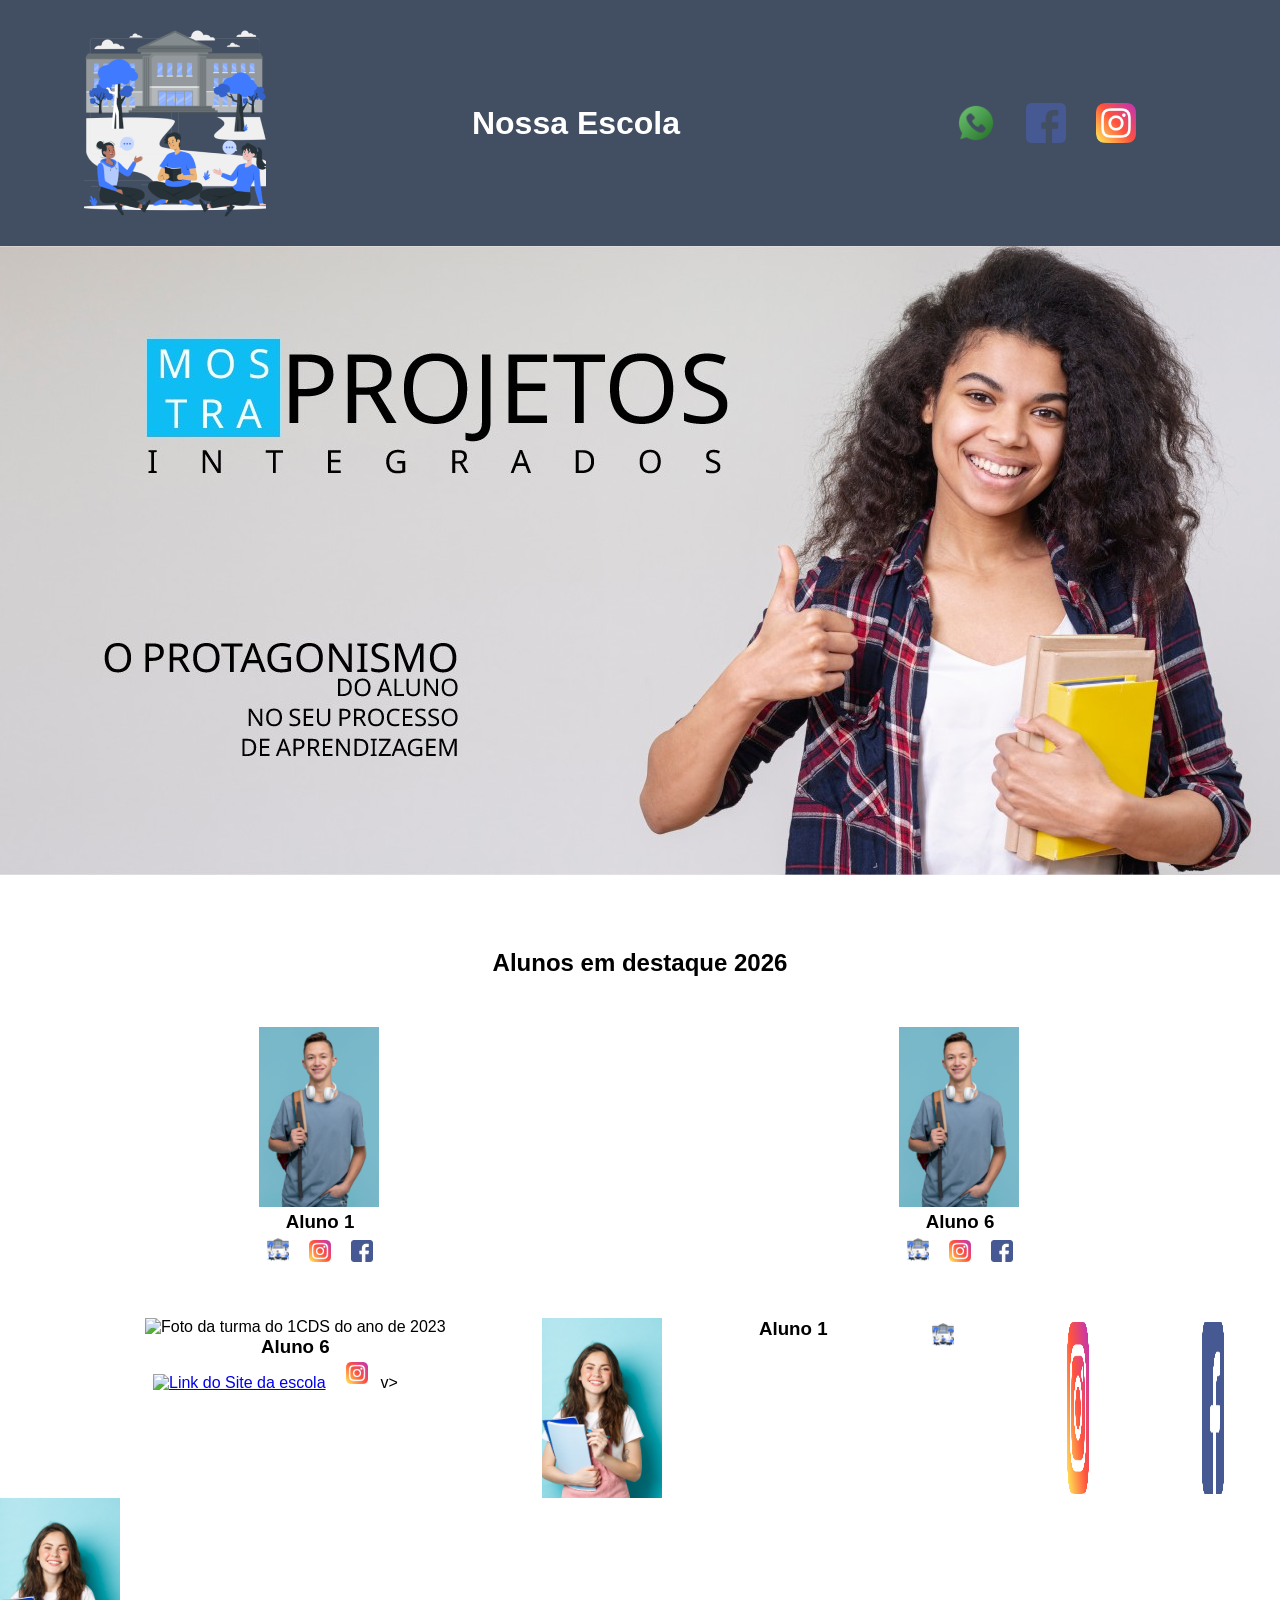
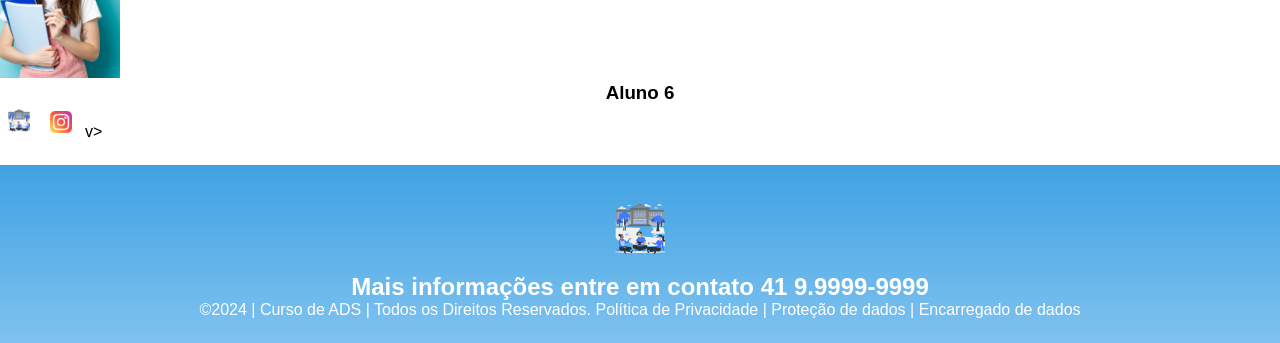
==== index.html @ f17516a2 "03" ====
<!DOCTYPE html>
<html lang="pt-br">
<head>
<meta charset="UTF-8">
<meta name="viewport" content="width=device-width, initial-scale=1.0">
<title>Home | Nossa Escola</title>
<link rel="stylesheet" href="style.css">
</head>
<body>
<!--header é a parte do cabeçalho do site, é o topo da página-->
<header class="cabecalho-itens">
<img class="cabecalho_imagem" src="logo_nossa_escola.png" alt="Logo da
Página">
<h1 class="titulo_site">Nossa Escola</h1>
<div class="sociais">
<img class="sociais" src="whatsapp.png" alt="Logo do Whats da
Escola">
<img class="sociais" src="facebook.png" alt="Facebook da
Escola">
<img class="sociais" src="instagram.png" alt="instagram da
Escola">
</div>
</header>
<!--Seção banner 1 é a parte do paragrafo 1 da página-->
<section class="banner1">
<img class="escola.image" src="paragrafo_1_banner.jpg" alt="Banner da Escola">
</section>
<!--Seção estudantes é a parte do paragrafo 2 da página -- "Meninos"-->
<!--altere em "src="estudante_menino_1.png" para src"nome da imagem do menino em
todos abaixo-->
<!--altere em "src="site_school.png" para src"nome da logo em todos abaixo-->
<!--para aumentar os alunos copie a div no edidor que corresponda desde a foto
até os icones abaixo - dúvidas chame o professor-->
<section class="estudante">
<h1 class="estudante_titulo">Alunos em destaque 2026</h1>
<p> </p>
<div class="estudantes_todos">
<div class="estudante-div">
<img class="estudante-imagem" src="estudante_menino.png" alt="Foto da
turma do 1CDS do ano de 2026">
<h3 class="estudante-nome">Aluno 1</h3>
<a href="https://cursos.alura.com.br/dashboard">
<p> </p>
<img class="estudante-icone" src="logo_nossa_escola.png" alt="Link do Site da
escola"></a>
<img class="estudante-icone" src="instagram.png" alt="Link do
Instagram">
<img class="estudante-icone" src="facebook.png" alt="Link do Facebook">
</div>

<div class="estudante-div">
<img class="estudante-imagem" src="estudante_menino.png" alt="Foto da
turma do 1CDS do ano de 2026">
<h3 class="estudante-nome">Aluno 6</h3>
<a href="https://cursos.alura.com.br/dashboard">
<p> </p>
<img class="estudante-icone" src="logo_nossa_escola.png" alt="Link do
Site da escola"></a>
<img class="estudante-icone" src="instagram.png" alt="Link do
Instagram">
<img class="estudante-icone" src="facebook.png" alt="Link do
Facebook">
</div>
</div>
</section>

<!--Seção estudantes é a parte do paragrafo 3 da página -- "Meninas"-->
<!--altere em "src="estudante_menina_1.png" para src"nome da imagem do menina em
todas abaixo-->
<!--altere em "src="site_school.png" para src"nome da logo em todos abaixo-->
<section class="estudante">
<div class="estudantes_todos">
<div class="estudante-div">
    </div>
<div class="estudante-div">
<img class="estudante-imagem" src="estudante_menina_1.png" alt="Foto da turma do
1CDS do ano de 2023">
<h3 class="estudante-nome">Aluno 6</h3>
<a href="https://cursos.alura.com.br/dashboard">
<p> </p>
<img class="estudante-icone" src="site_school.png" alt="Link do Site
da escola"></a>
<img class="estudante-icone" src="instagram.png" alt="Link do
Instagram">
v>
</div>
<img class="estudante-imagem" src="estudante_menina.png" alt="Foto da
turma do 1CDS do ano de 2023">
<h3 class="estudante-nome">Aluno 1</h3>
<a href="https://cursos.alura.com.br/dashboard">
<p> </p>
<img class="estudante-icone" src="logo_nossa_escola.png" alt="Link do Site da
escola"></a>
<img class="estudante-icone" src="instagram.png" alt="Link do Instagram">
<img class="estudante-icone" src="facebook.png" alt="Link do Facebook">
</div>
<div class="estudante-div">
<img class="estudante-imagem" src="estudante_menina.png" alt="Foto da turma do
1CDS do ano de 2023">
<h3 class="estudante-nome">Aluno 6</h3>
<a href="https://cursos.alura.com.br/dashboard">
<p> </p>
<img class="estudante-icone" src="logo_nossa_escola.png" alt="Link do Site
da escola"></a>
<img class="estudante-icone" src="instagram.png" alt="Link do
Instagram">
v>
</div>
</div>
</section>
<!--Seção rodapé é a parte final da paragrafo 3 da página-->
<footer class="escola">
<img class="logo_rodape" src="logo_nossa_escola.png" alt="Logo da Escola">
<h2 class="escola-título">Mais informações entre em contato<a class="link"

href="https://wa.me/5541999999999"> 41 9.9999-9999 </a></h2>
<p></p>
<p>©2024 | Curso de ADS | Todos os Direitos Reservados.
Política de Privacidade | Proteção de dados | Encarregado de dados</p>
<p> </p>
</footer>
</body>
</html>
---- style.css ----
*{
margin: 0;
padding: 0;
box-sizing: border-box;
}
body{
font-family: "Poppins", sans-serif;
}
header{
background-color: #424e61;
color: white;
width: 100%;
padding: 20px;
}
.cabecalho-itens{
max-width: 1980px;
margin: 0 auto;
display: flex;
align-items: center;
justify-content: center;
}
.cabecalho-imagem{
width: 10%;
display: flex;
justify-content: flex-start;
align-items: center;
}
.titulo_site{
padding: 50px;
text-align: center;
width: 50%;
font: 30px;
}
.sociais{
display: flex;
justify-content: flex-end;
width: 25%;
padding-right: 30px;
}
.banner1{
display: flex;
justify-content: center;
}
.estudante_titulo{
padding: 50px;
text-align: center;

}
.estudante-nome{
text-align: center;
}
.estudante-imagem{
width: 120px;
}
.estudante-icone{
width: 38px;
padding: 4px 8px;
}
.estudante{
background-image: background-color(#faae43);
padding: 24px 0;
}

.estudante.div{
text-align: center;
padding: 24px 0;
}
.estudantes_todos{
display: flex;
justify-content: space-around;
}
.escola{
background-image: linear-gradient(#40A2E3,#7FC2EF);
color: white;
display: flex;
justify-content:center;
padding: 24px 0;
text-align:center;
display:block;
}
.escola-titulo{
padding: 50px;
text-align: center;
}
.logo_rodape{
height: 80px;
padding: 12px 0;

}

.link{
color: #ffffff;
text-decoration: none;
}
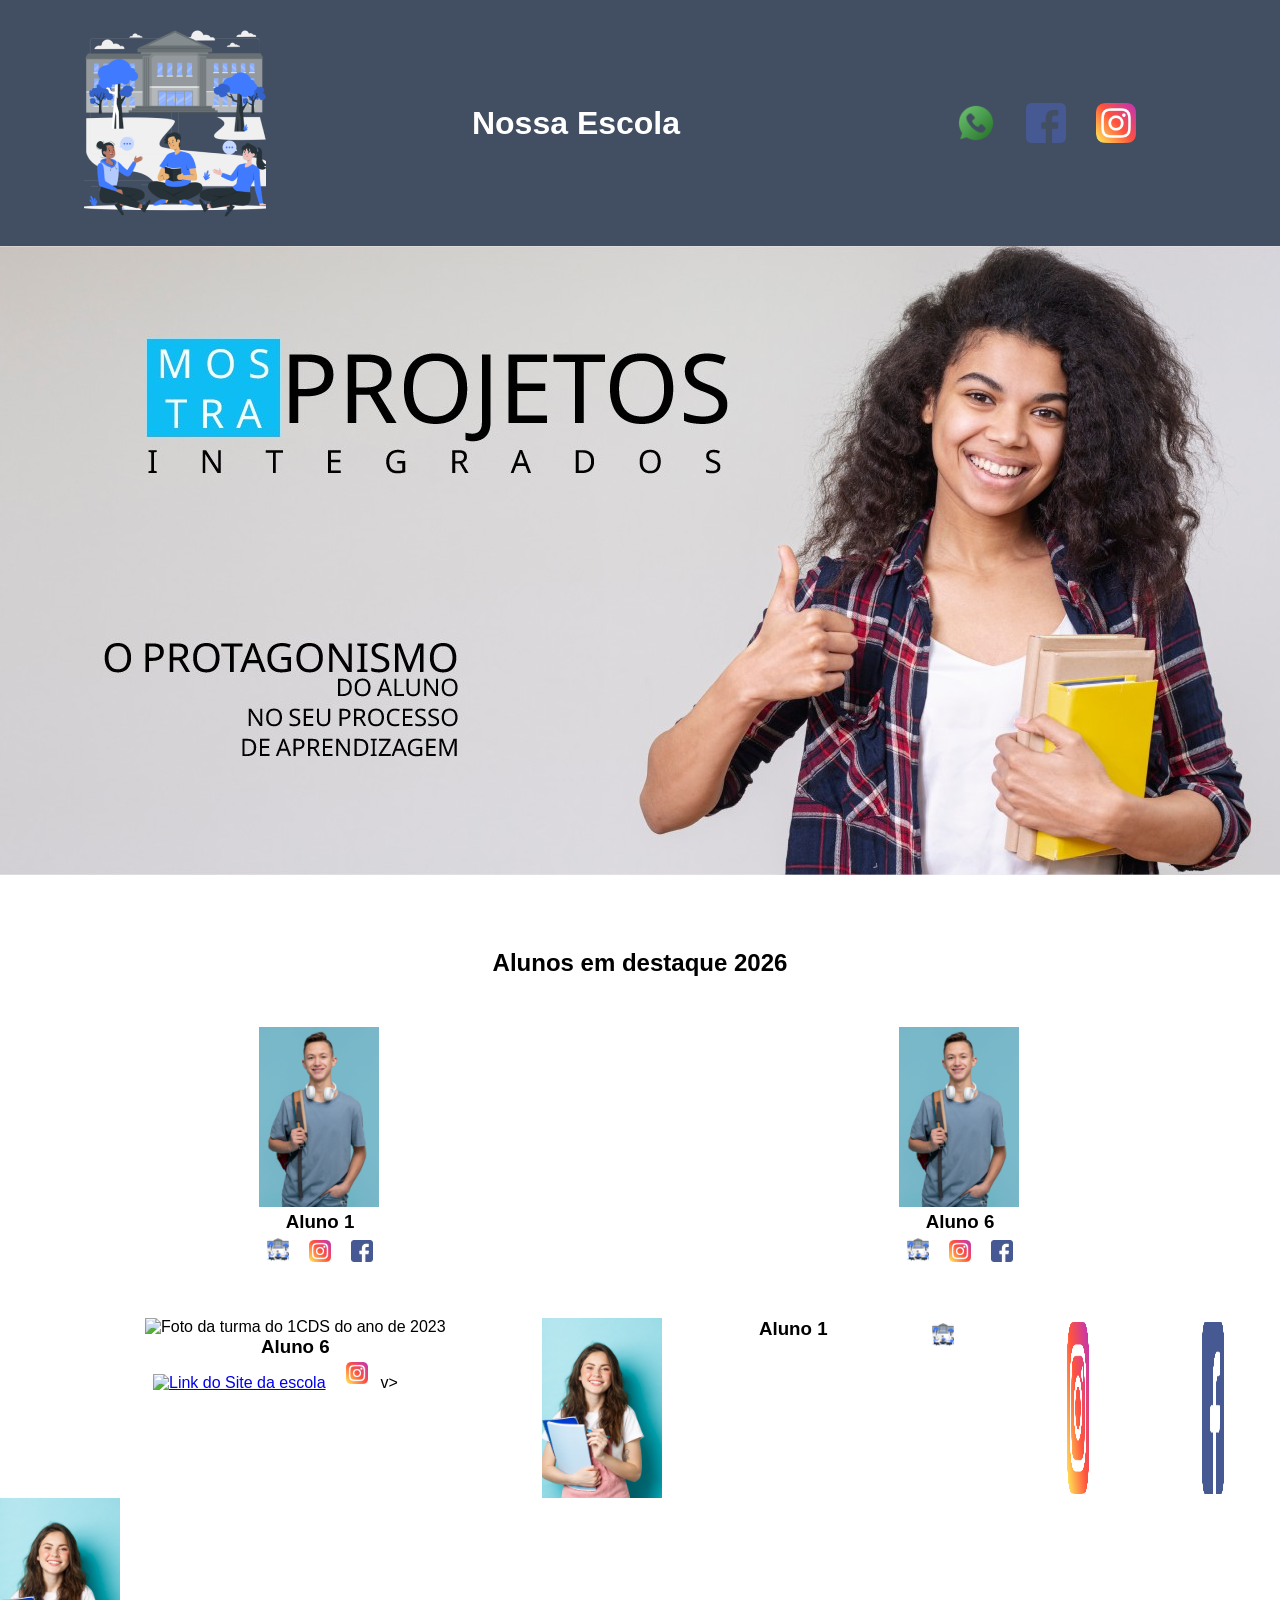
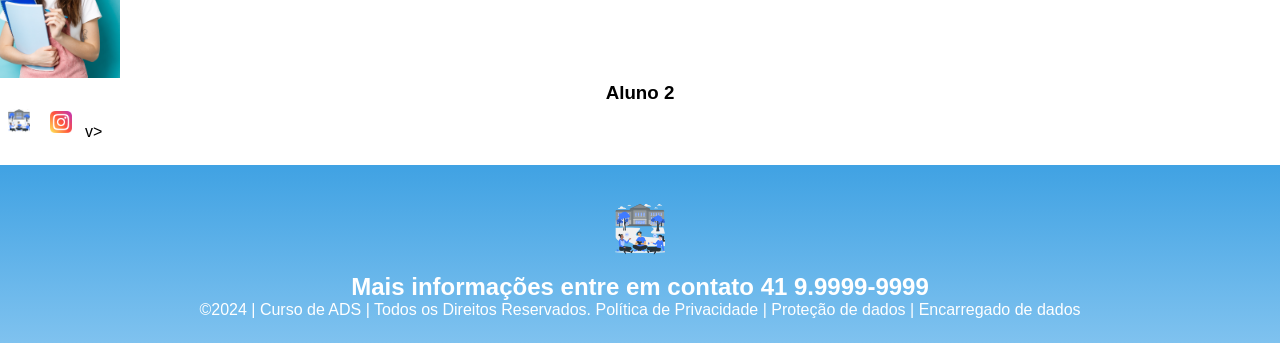
==== commit a57a089e: "03" ====
--- a/index.html
+++ b/index.html
@@ -97,7 +97,7 @@
 <div class="estudante-div">
 <img class="estudante-imagem" src="estudante_menina.png" alt="Foto da turma do
 1CDS do ano de 2023">
-<h3 class="estudante-nome">Aluno 6</h3>
+<h3 class="estudante-nome">Aluno 2</h3>
 <a href="https://cursos.alura.com.br/dashboard">
 <p> </p>
 <img class="estudante-icone" src="logo_nossa_escola.png" alt="Link do Site
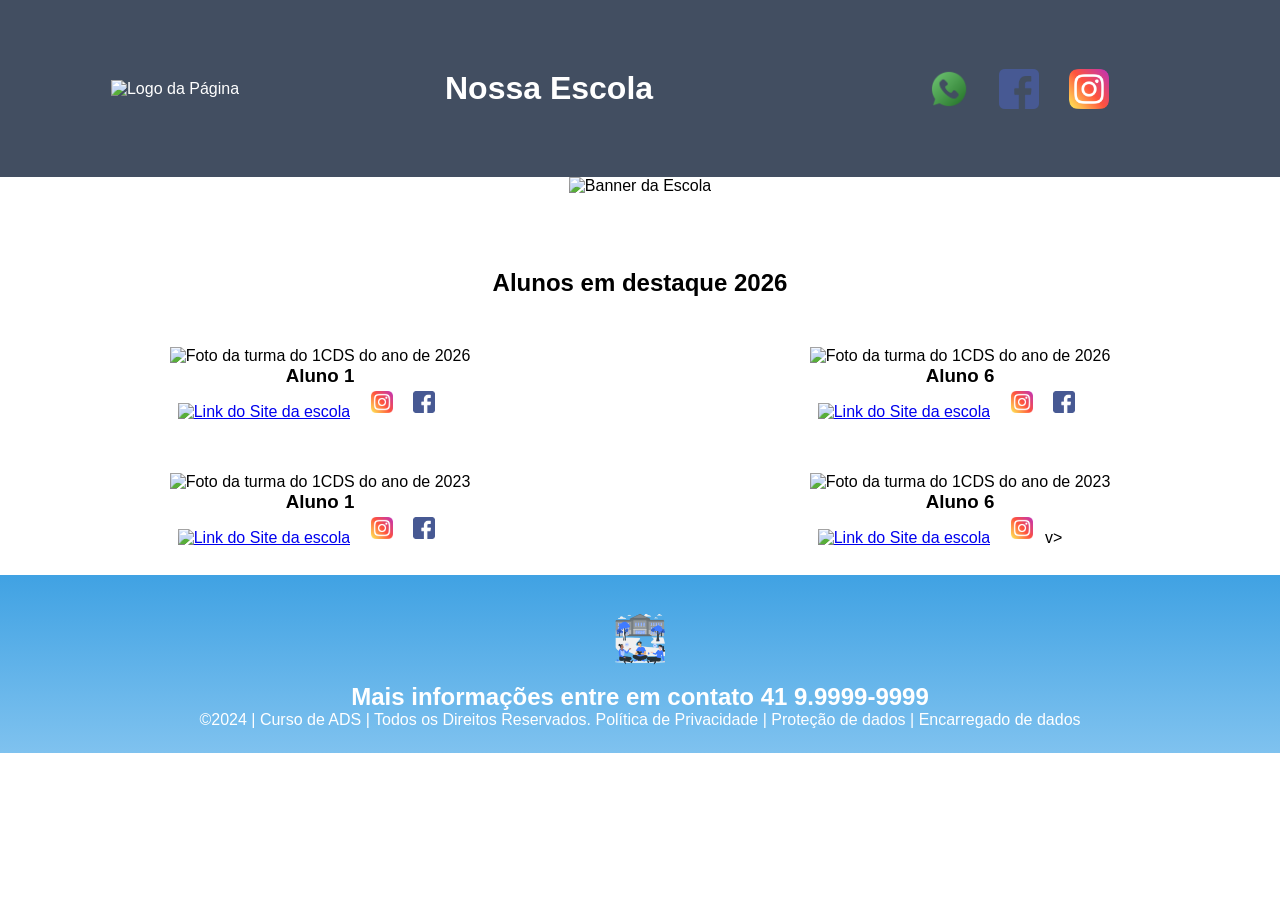
==== commit 50b41bfa: "03" ====
--- a/index.html
+++ b/index.html
@@ -9,7 +9,7 @@
 <body>
 <!--header é a parte do cabeçalho do site, é o topo da página-->
 <header class="cabecalho-itens">
-<img class="cabecalho_imagem" src="logo_nossa_escola.png" alt="Logo da
+<img class="cabecalho_imagem" src="logo_page.png" alt="Logo da
 Página">
 <h1 class="titulo_site">Nossa Escola</h1>
 <div class="sociais">
@@ -23,7 +23,7 @@
 </header>
 <!--Seção banner 1 é a parte do paragrafo 1 da página-->
 <section class="banner1">
-<img class="escola.image" src="paragrafo_1_banner.jpg" alt="Banner da Escola">
+<img class="escola.image" src="banner.png" alt="Banner da Escola">
 </section>
 <!--Seção estudantes é a parte do paragrafo 2 da página -- "Meninos"-->
 <!--altere em "src="estudante_menino_1.png" para src"nome da imagem do menino em
@@ -36,12 +36,12 @@
 <p> </p>
 <div class="estudantes_todos">
 <div class="estudante-div">
-<img class="estudante-imagem" src="estudante_menino.png" alt="Foto da
+<img class="estudante-imagem" src="estudante_menino_1.png" alt="Foto da
 turma do 1CDS do ano de 2026">
 <h3 class="estudante-nome">Aluno 1</h3>
 <a href="https://cursos.alura.com.br/dashboard">
 <p> </p>
-<img class="estudante-icone" src="logo_nossa_escola.png" alt="Link do Site da
+<img class="estudante-icone" src="site_school.png" alt="Link do Site da
 escola"></a>
 <img class="estudante-icone" src="instagram.png" alt="Link do
 Instagram">
@@ -49,12 +49,12 @@
 </div>
 
 <div class="estudante-div">
-<img class="estudante-imagem" src="estudante_menino.png" alt="Foto da
+<img class="estudante-imagem" src="estudante_menino_1.png" alt="Foto da
 turma do 1CDS do ano de 2026">
 <h3 class="estudante-nome">Aluno 6</h3>
 <a href="https://cursos.alura.com.br/dashboard">
 <p> </p>
-<img class="estudante-icone" src="logo_nossa_escola.png" alt="Link do
+<img class="estudante-icone" src="site_school.png" alt="Link do
 Site da escola"></a>
 <img class="estudante-icone" src="instagram.png" alt="Link do
 Instagram">
@@ -71,7 +71,16 @@
 <section class="estudante">
 <div class="estudantes_todos">
 <div class="estudante-div">
-    </div>
+<img class="estudante-imagem" src="estudante_menina_1.png" alt="Foto da
+turma do 1CDS do ano de 2023">
+<h3 class="estudante-nome">Aluno 1</h3>
+<a href="https://cursos.alura.com.br/dashboard">
+<p> </p>
+<img class="estudante-icone" src="site_school.png" alt="Link do Site da
+escola"></a>
+<img class="estudante-icone" src="instagram.png" alt="Link do Instagram">
+<img class="estudante-icone" src="facebook.png" alt="Link do Facebook">
+</div>
 <div class="estudante-div">
 <img class="estudante-imagem" src="estudante_menina_1.png" alt="Foto da turma do
 1CDS do ano de 2023">
@@ -79,28 +88,6 @@
 <a href="https://cursos.alura.com.br/dashboard">
 <p> </p>
 <img class="estudante-icone" src="site_school.png" alt="Link do Site
-da escola"></a>
-<img class="estudante-icone" src="instagram.png" alt="Link do
-Instagram">
-v>
-</div>
-<img class="estudante-imagem" src="estudante_menina.png" alt="Foto da
-turma do 1CDS do ano de 2023">
-<h3 class="estudante-nome">Aluno 1</h3>
-<a href="https://cursos.alura.com.br/dashboard">
-<p> </p>
-<img class="estudante-icone" src="logo_nossa_escola.png" alt="Link do Site da
-escola"></a>
-<img class="estudante-icone" src="instagram.png" alt="Link do Instagram">
-<img class="estudante-icone" src="facebook.png" alt="Link do Facebook">
-</div>
-<div class="estudante-div">
-<img class="estudante-imagem" src="estudante_menina.png" alt="Foto da turma do
-1CDS do ano de 2023">
-<h3 class="estudante-nome">Aluno 2</h3>
-<a href="https://cursos.alura.com.br/dashboard">
-<p> </p>
-<img class="estudante-icone" src="logo_nossa_escola.png" alt="Link do Site
 da escola"></a>
 <img class="estudante-icone" src="instagram.png" alt="Link do
 Instagram">
@@ -120,4 +107,4 @@
 <p> </p>
 </footer>
 </body>
-</html>
+</html>
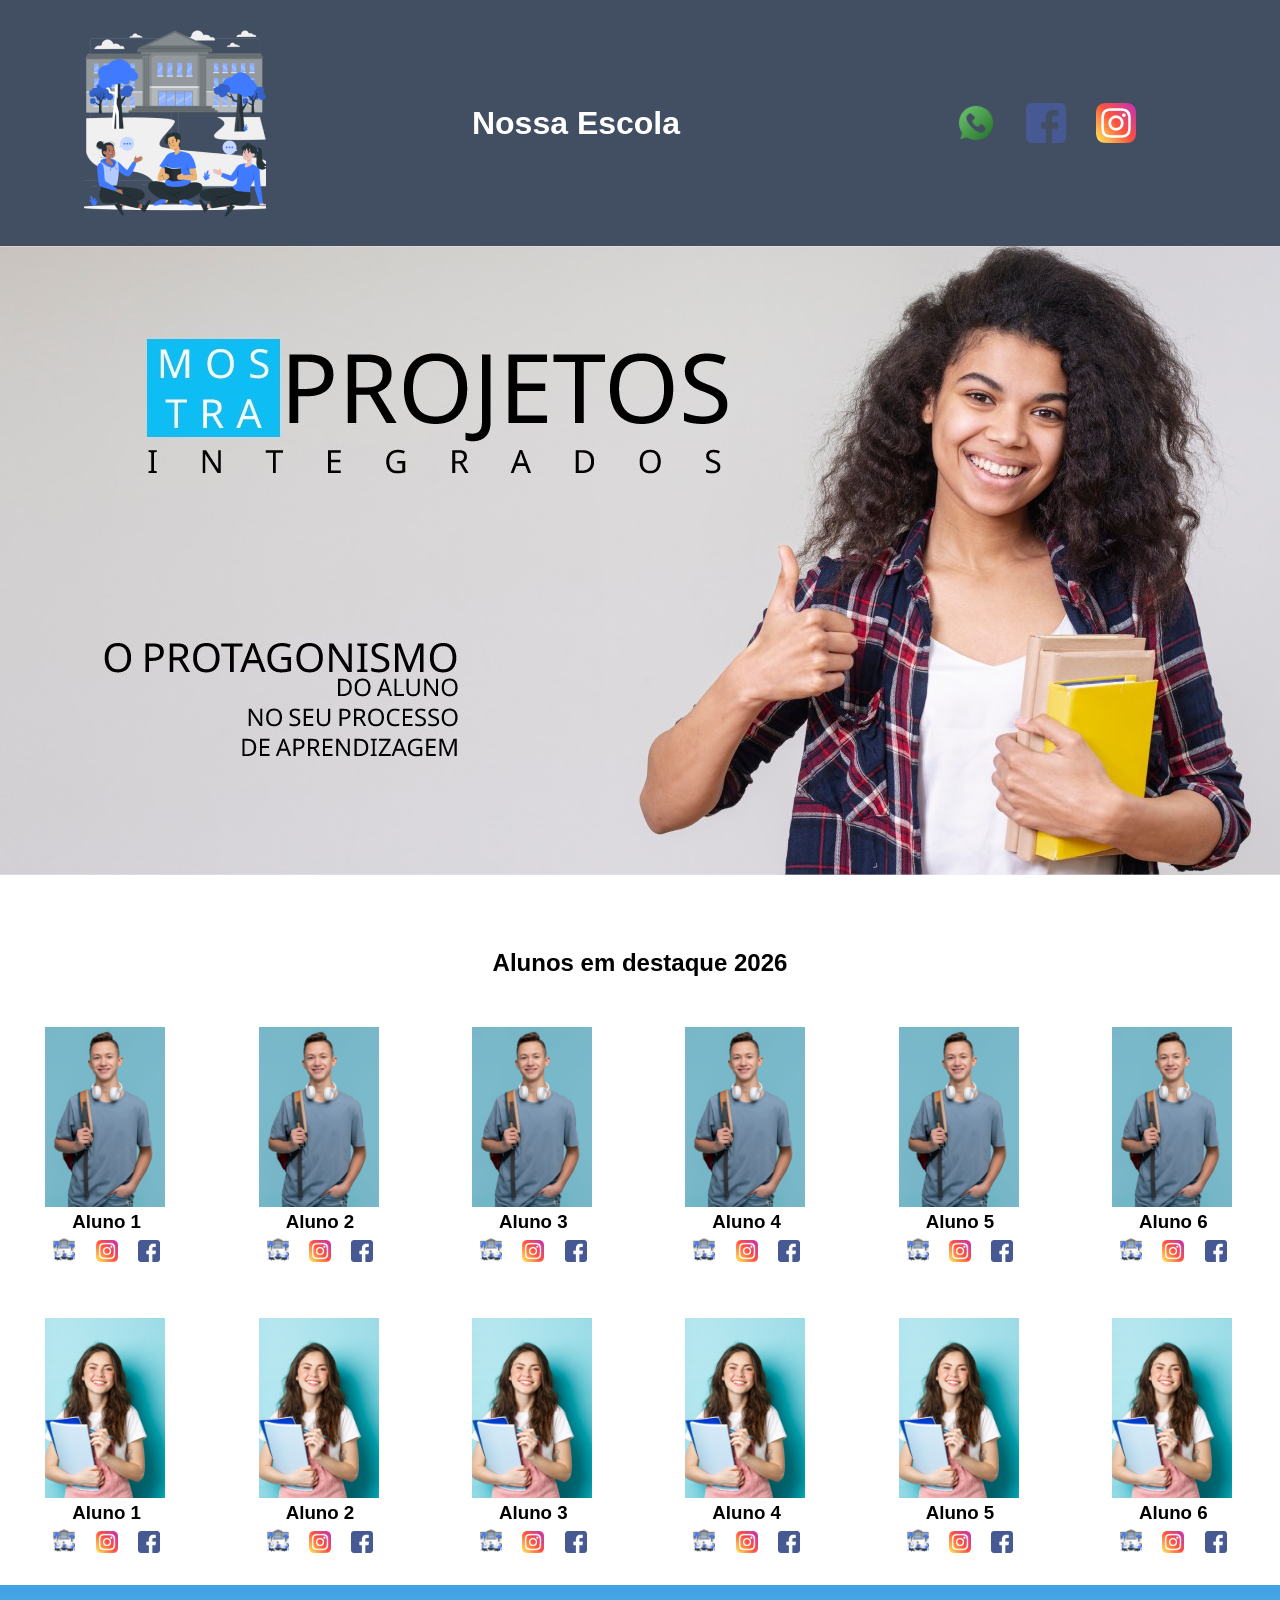
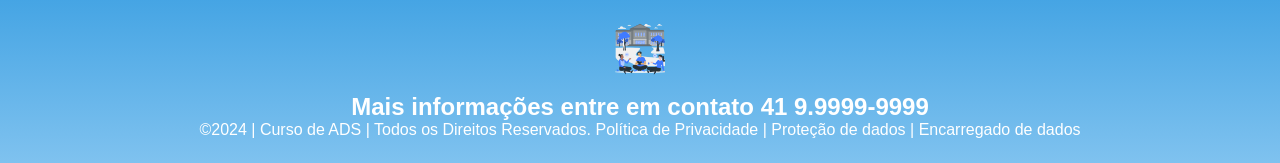
==== commit 527b1e7a: "04" ====
--- a/index.html
+++ b/index.html
@@ -9,7 +9,7 @@
 <body>
 <!--header é a parte do cabeçalho do site, é o topo da página-->
 <header class="cabecalho-itens">
-<img class="cabecalho_imagem" src="logo_page.png" alt="Logo da
+<img class="cabecalho_imagem" src="logo_nossa_escola.png" alt="Logo da
 Página">
 <h1 class="titulo_site">Nossa Escola</h1>
 <div class="sociais">
@@ -23,7 +23,7 @@
 </header>
 <!--Seção banner 1 é a parte do paragrafo 1 da página-->
 <section class="banner1">
-<img class="escola.image" src="banner.png" alt="Banner da Escola">
+<img class="escola.image" src="paragrafo_1_banner.jpg" alt="Banner da Escola">
 </section>
 <!--Seção estudantes é a parte do paragrafo 2 da página -- "Meninos"-->
 <!--altere em "src="estudante_menino_1.png" para src"nome da imagem do menino em
@@ -36,30 +36,81 @@
 <p> </p>
 <div class="estudantes_todos">
 <div class="estudante-div">
-<img class="estudante-imagem" src="estudante_menino_1.png" alt="Foto da
+<img class="estudante-imagem" src="estudante_menino.png" alt="Foto da
 turma do 1CDS do ano de 2026">
 <h3 class="estudante-nome">Aluno 1</h3>
 <a href="https://cursos.alura.com.br/dashboard">
 <p> </p>
-<img class="estudante-icone" src="site_school.png" alt="Link do Site da
-escola"></a>
-<img class="estudante-icone" src="instagram.png" alt="Link do
-Instagram">
-<img class="estudante-icone" src="facebook.png" alt="Link do Facebook">
-</div>
-
-<div class="estudante-div">
-<img class="estudante-imagem" src="estudante_menino_1.png" alt="Foto da
+<img class="estudante-icone" src="logo_nossa_escola.png" alt="Link do Site da
+escola"></a>
+<img class="estudante-icone" src="instagram.png" alt="Link do
+Instagram">
+<img class="estudante-icone" src="facebook.png" alt="Link do Facebook">
+</div>
+
+<div class="estudante-div">
+<img class="estudante-imagem" src="estudante_menino.png" alt="Foto da
+turma do 1CDS do ano de 2026">
+<h3 class="estudante-nome">Aluno 2</h3>
+<a href="https://cursos.alura.com.br/dashboard">
+<p> </p>
+<img class="estudante-icone" src="logo_nossa_escola.png" alt="Link do Site da
+escola"></a>
+<img class="estudante-icone" src="instagram.png" alt="Link do
+Instagram">
+<img class="estudante-icone" src="facebook.png" alt="Link do Facebook">
+</div>
+
+<div class="estudante-div">
+<img class="estudante-imagem" src="estudante_menino.png" alt="Foto da
+turma do 1CDS do ano de 2026">
+<h3 class="estudante-nome">Aluno 3</h3>
+<a href="https://cursos.alura.com.br/dashboard">
+<p> </p>
+<img class="estudante-icone" src="logo_nossa_escola.png" alt="Link do Site da
+escola"></a>
+<img class="estudante-icone" src="instagram.png" alt="Link do
+Instagram">
+<img class="estudante-icone" src="facebook.png" alt="Link do Facebook">
+</div>
+
+<div class="estudante-div">
+<img class="estudante-imagem" src="estudante_menino.png" alt="Foto da
+turma do 1CDS do ano de 2026">
+<h3 class="estudante-nome">Aluno 4</h3>
+<a href="https://cursos.alura.com.br/dashboard">
+<p> </p>
+<img class="estudante-icone" src="logo_nossa_escola.png" alt="Link do Site da
+escola"></a>
+<img class="estudante-icone" src="instagram.png" alt="Link do
+Instagram">
+<img class="estudante-icone" src="facebook.png" alt="Link do Facebook">
+</div>
+
+<div class="estudante-div">
+<img class="estudante-imagem" src="estudante_menino.png" alt="Foto da
+turma do 1CDS do ano de 2026">
+<h3 class="estudante-nome">Aluno 5</h3>
+<a href="https://cursos.alura.com.br/dashboard">
+<p> </p>
+<img class="estudante-icone" src="logo_nossa_escola.png" alt="Link do Site da
+escola"></a>
+<img class="estudante-icone" src="instagram.png" alt="Link do
+Instagram">
+<img class="estudante-icone" src="facebook.png" alt="Link do Facebook">
+</div>
+
+<div class="estudante-div">
+<img class="estudante-imagem" src="estudante_menino.png" alt="Foto da
 turma do 1CDS do ano de 2026">
 <h3 class="estudante-nome">Aluno 6</h3>
 <a href="https://cursos.alura.com.br/dashboard">
 <p> </p>
-<img class="estudante-icone" src="site_school.png" alt="Link do
-Site da escola"></a>
-<img class="estudante-icone" src="instagram.png" alt="Link do
-Instagram">
-<img class="estudante-icone" src="facebook.png" alt="Link do
-Facebook">
+<img class="estudante-icone" src="logo_nossa_escola.png" alt="Link do Site da
+escola"></a>
+<img class="estudante-icone" src="instagram.png" alt="Link do
+Instagram">
+<img class="estudante-icone" src="facebook.png" alt="Link do Facebook">
 </div>
 </div>
 </section>
@@ -71,30 +122,82 @@
 <section class="estudante">
 <div class="estudantes_todos">
 <div class="estudante-div">
-<img class="estudante-imagem" src="estudante_menina_1.png" alt="Foto da
+<img class="estudante-imagem" src="estudante_menina.png" alt="Foto da
 turma do 1CDS do ano de 2023">
 <h3 class="estudante-nome">Aluno 1</h3>
 <a href="https://cursos.alura.com.br/dashboard">
 <p> </p>
-<img class="estudante-icone" src="site_school.png" alt="Link do Site da
-escola"></a>
-<img class="estudante-icone" src="instagram.png" alt="Link do Instagram">
-<img class="estudante-icone" src="facebook.png" alt="Link do Facebook">
-</div>
-<div class="estudante-div">
-<img class="estudante-imagem" src="estudante_menina_1.png" alt="Foto da turma do
+<img class="estudante-icone" src="logo_nossa_escola.png" alt="Link do Site da
+escola"></a>
+<img class="estudante-icone" src="instagram.png" alt="Link do Instagram">
+<img class="estudante-icone" src="facebook.png" alt="Link do Facebook">
+</div>
+
+<div class="estudante-div">
+<img class="estudante-imagem" src="estudante_menina.png" alt="Foto da
+turma do 1CDS do ano de 2023">
+<h3 class="estudante-nome">Aluno 2</h3>
+<a href="https://cursos.alura.com.br/dashboard">
+<p> </p>
+<img class="estudante-icone" src="logo_nossa_escola.png" alt="Link do Site da
+escola"></a>
+<img class="estudante-icone" src="instagram.png" alt="Link do Instagram">
+<img class="estudante-icone" src="facebook.png" alt="Link do Facebook">
+</div>
+
+<div class="estudante-div">
+<img class="estudante-imagem" src="estudante_menina.png" alt="Foto da
+turma do 1CDS do ano de 2023">
+<h3 class="estudante-nome">Aluno 3</h3>
+<a href="https://cursos.alura.com.br/dashboard">
+<p> </p>
+<img class="estudante-icone" src="logo_nossa_escola.png" alt="Link do Site da
+escola"></a>
+<img class="estudante-icone" src="instagram.png" alt="Link do Instagram">
+<img class="estudante-icone" src="facebook.png" alt="Link do Facebook">
+</div>
+
+<div class="estudante-div">
+<img class="estudante-imagem" src="estudante_menina.png" alt="Foto da
+turma do 1CDS do ano de 2023">
+<h3 class="estudante-nome">Aluno 4</h3>
+<a href="https://cursos.alura.com.br/dashboard">
+<p> </p>
+<img class="estudante-icone" src="logo_nossa_escola.png" alt="Link do Site da
+escola"></a>
+<img class="estudante-icone" src="instagram.png" alt="Link do Instagram">
+<img class="estudante-icone" src="facebook.png" alt="Link do Facebook">
+</div>
+
+<div class="estudante-div">
+<img class="estudante-imagem" src="estudante_menina.png" alt="Foto da
+turma do 1CDS do ano de 2023">
+<h3 class="estudante-nome">Aluno 5</h3>
+<a href="https://cursos.alura.com.br/dashboard">
+<p> </p>
+<img class="estudante-icone" src="logo_nossa_escola.png" alt="Link do Site da
+escola"></a>
+<img class="estudante-icone" src="instagram.png" alt="Link do Instagram">
+<img class="estudante-icone" src="facebook.png" alt="Link do Facebook">
+</div>
+
+<div class="estudante-div">
+<img class="estudante-imagem" src="estudante_menina.png" alt="Foto da turma do
 1CDS do ano de 2023">
 <h3 class="estudante-nome">Aluno 6</h3>
 <a href="https://cursos.alura.com.br/dashboard">
 <p> </p>
-<img class="estudante-icone" src="site_school.png" alt="Link do Site
+<img class="estudante-icone" src="logo_nossa_escola.png" alt="Link do Site
 da escola"></a>
 <img class="estudante-icone" src="instagram.png" alt="Link do
 Instagram">
-v>
+<img class="estudante-icone" src="facebook.png" alt="Link do Facebook">
 </div>
 </div>
 </section>
+
+
+
 <!--Seção rodapé é a parte final da paragrafo 3 da página-->
 <footer class="escola">
 <img class="logo_rodape" src="logo_nossa_escola.png" alt="Logo da Escola">
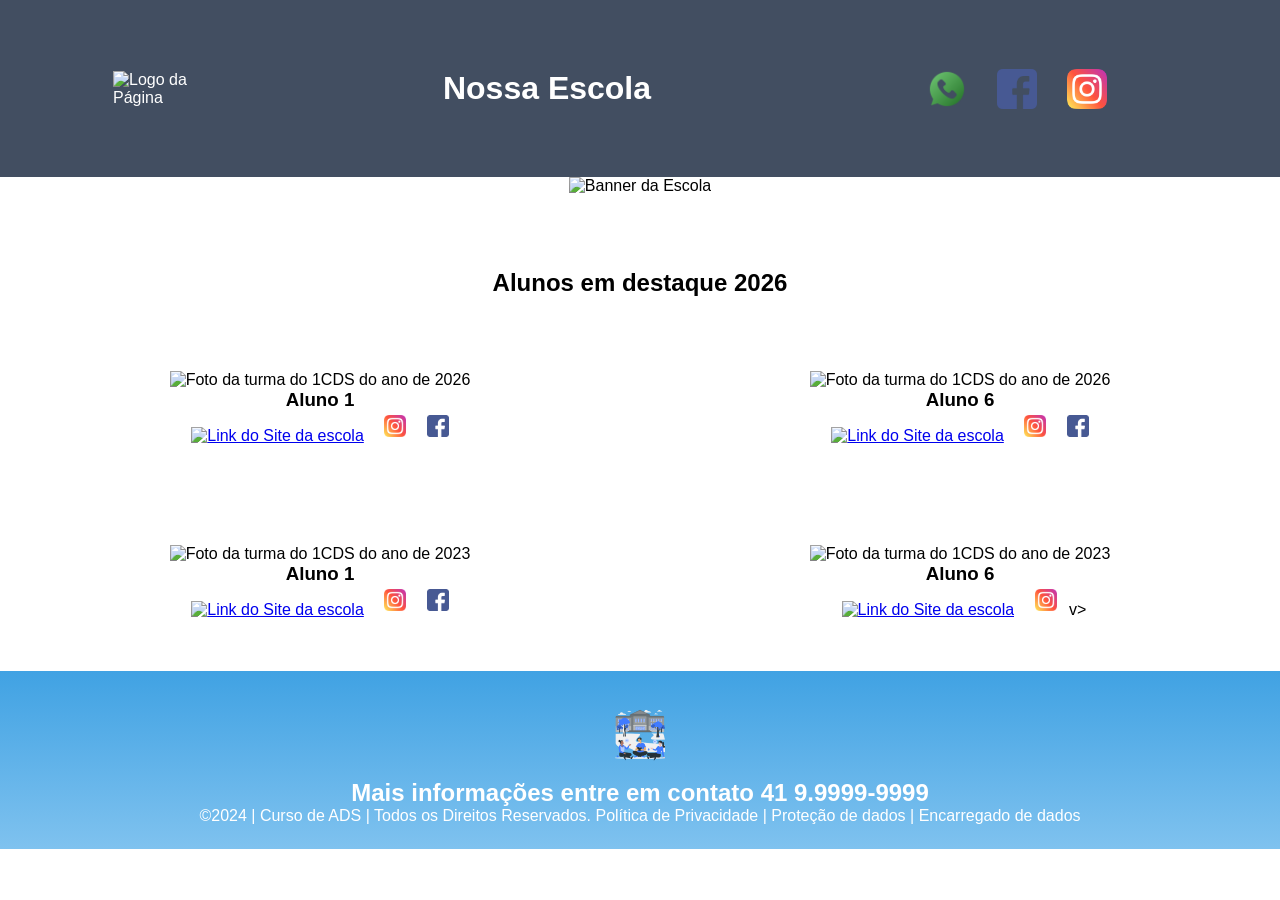
==== commit 5e908965: "escolapagina" ====
--- a/index.html
+++ b/index.html
@@ -9,7 +9,7 @@
 <body>
 <!--header é a parte do cabeçalho do site, é o topo da página-->
 <header class="cabecalho-itens">
-<img class="cabecalho_imagem" src="logo_nossa_escola.png" alt="Logo da
+<img class="cabecalho-imagem" src="logo_page.png" alt="Logo da
 Página">
 <h1 class="titulo_site">Nossa Escola</h1>
 <div class="sociais">
@@ -23,7 +23,7 @@
 </header>
 <!--Seção banner 1 é a parte do paragrafo 1 da página-->
 <section class="banner1">
-<img class="escola.image" src="paragrafo_1_banner.jpg" alt="Banner da Escola">
+<img class="escola.image" src="banner.png" alt="Banner da Escola">
 </section>
 <!--Seção estudantes é a parte do paragrafo 2 da página -- "Meninos"-->
 <!--altere em "src="estudante_menino_1.png" para src"nome da imagem do menino em
@@ -36,12 +36,12 @@
 <p> </p>
 <div class="estudantes_todos">
 <div class="estudante-div">
-<img class="estudante-imagem" src="estudante_menino.png" alt="Foto da
+<img class="estudante-imagem" src="estudante_menino_1.png" alt="Foto da
 turma do 1CDS do ano de 2026">
 <h3 class="estudante-nome">Aluno 1</h3>
 <a href="https://cursos.alura.com.br/dashboard">
 <p> </p>
-<img class="estudante-icone" src="logo_nossa_escola.png" alt="Link do Site da
+<img class="estudante-icone" src="site_school.png" alt="Link do Site da
 escola"></a>
 <img class="estudante-icone" src="instagram.png" alt="Link do
 Instagram">
@@ -49,68 +49,17 @@
 </div>
 
 <div class="estudante-div">
-<img class="estudante-imagem" src="estudante_menino.png" alt="Foto da
-turma do 1CDS do ano de 2026">
-<h3 class="estudante-nome">Aluno 2</h3>
-<a href="https://cursos.alura.com.br/dashboard">
-<p> </p>
-<img class="estudante-icone" src="logo_nossa_escola.png" alt="Link do Site da
-escola"></a>
-<img class="estudante-icone" src="instagram.png" alt="Link do
-Instagram">
-<img class="estudante-icone" src="facebook.png" alt="Link do Facebook">
-</div>
-
-<div class="estudante-div">
-<img class="estudante-imagem" src="estudante_menino.png" alt="Foto da
-turma do 1CDS do ano de 2026">
-<h3 class="estudante-nome">Aluno 3</h3>
-<a href="https://cursos.alura.com.br/dashboard">
-<p> </p>
-<img class="estudante-icone" src="logo_nossa_escola.png" alt="Link do Site da
-escola"></a>
-<img class="estudante-icone" src="instagram.png" alt="Link do
-Instagram">
-<img class="estudante-icone" src="facebook.png" alt="Link do Facebook">
-</div>
-
-<div class="estudante-div">
-<img class="estudante-imagem" src="estudante_menino.png" alt="Foto da
-turma do 1CDS do ano de 2026">
-<h3 class="estudante-nome">Aluno 4</h3>
-<a href="https://cursos.alura.com.br/dashboard">
-<p> </p>
-<img class="estudante-icone" src="logo_nossa_escola.png" alt="Link do Site da
-escola"></a>
-<img class="estudante-icone" src="instagram.png" alt="Link do
-Instagram">
-<img class="estudante-icone" src="facebook.png" alt="Link do Facebook">
-</div>
-
-<div class="estudante-div">
-<img class="estudante-imagem" src="estudante_menino.png" alt="Foto da
-turma do 1CDS do ano de 2026">
-<h3 class="estudante-nome">Aluno 5</h3>
-<a href="https://cursos.alura.com.br/dashboard">
-<p> </p>
-<img class="estudante-icone" src="logo_nossa_escola.png" alt="Link do Site da
-escola"></a>
-<img class="estudante-icone" src="instagram.png" alt="Link do
-Instagram">
-<img class="estudante-icone" src="facebook.png" alt="Link do Facebook">
-</div>
-
-<div class="estudante-div">
-<img class="estudante-imagem" src="estudante_menino.png" alt="Foto da
+<img class="estudante-imagem" src="estudante_menino_1.png" alt="Foto da
 turma do 1CDS do ano de 2026">
 <h3 class="estudante-nome">Aluno 6</h3>
 <a href="https://cursos.alura.com.br/dashboard">
 <p> </p>
-<img class="estudante-icone" src="logo_nossa_escola.png" alt="Link do Site da
-escola"></a>
+<img class="estudante-icone" src="site_school.png" alt="Link do
+Site da escola"></a>
 <img class="estudante-icone" src="instagram.png" alt="Link do
 Instagram">
-<img class="estudante-icone" src="facebook.png" alt="Link do Facebook">
+<img class="estudante-icone" src="facebook.png" alt="Link do
+Facebook">
 </div>
 </div>
 </section>
@@ -122,82 +71,30 @@
 <section class="estudante">
 <div class="estudantes_todos">
 <div class="estudante-div">
-<img class="estudante-imagem" src="estudante_menina.png" alt="Foto da
+<img class="estudante-imagem" src="estudante_menina_1.png" alt="Foto da
 turma do 1CDS do ano de 2023">
 <h3 class="estudante-nome">Aluno 1</h3>
 <a href="https://cursos.alura.com.br/dashboard">
 <p> </p>
-<img class="estudante-icone" src="logo_nossa_escola.png" alt="Link do Site da
+<img class="estudante-icone" src="site_school.png" alt="Link do Site da
 escola"></a>
 <img class="estudante-icone" src="instagram.png" alt="Link do Instagram">
 <img class="estudante-icone" src="facebook.png" alt="Link do Facebook">
 </div>
-
 <div class="estudante-div">
-<img class="estudante-imagem" src="estudante_menina.png" alt="Foto da
-turma do 1CDS do ano de 2023">
-<h3 class="estudante-nome">Aluno 2</h3>
-<a href="https://cursos.alura.com.br/dashboard">
-<p> </p>
-<img class="estudante-icone" src="logo_nossa_escola.png" alt="Link do Site da
-escola"></a>
-<img class="estudante-icone" src="instagram.png" alt="Link do Instagram">
-<img class="estudante-icone" src="facebook.png" alt="Link do Facebook">
-</div>
-
-<div class="estudante-div">
-<img class="estudante-imagem" src="estudante_menina.png" alt="Foto da
-turma do 1CDS do ano de 2023">
-<h3 class="estudante-nome">Aluno 3</h3>
-<a href="https://cursos.alura.com.br/dashboard">
-<p> </p>
-<img class="estudante-icone" src="logo_nossa_escola.png" alt="Link do Site da
-escola"></a>
-<img class="estudante-icone" src="instagram.png" alt="Link do Instagram">
-<img class="estudante-icone" src="facebook.png" alt="Link do Facebook">
-</div>
-
-<div class="estudante-div">
-<img class="estudante-imagem" src="estudante_menina.png" alt="Foto da
-turma do 1CDS do ano de 2023">
-<h3 class="estudante-nome">Aluno 4</h3>
-<a href="https://cursos.alura.com.br/dashboard">
-<p> </p>
-<img class="estudante-icone" src="logo_nossa_escola.png" alt="Link do Site da
-escola"></a>
-<img class="estudante-icone" src="instagram.png" alt="Link do Instagram">
-<img class="estudante-icone" src="facebook.png" alt="Link do Facebook">
-</div>
-
-<div class="estudante-div">
-<img class="estudante-imagem" src="estudante_menina.png" alt="Foto da
-turma do 1CDS do ano de 2023">
-<h3 class="estudante-nome">Aluno 5</h3>
-<a href="https://cursos.alura.com.br/dashboard">
-<p> </p>
-<img class="estudante-icone" src="logo_nossa_escola.png" alt="Link do Site da
-escola"></a>
-<img class="estudante-icone" src="instagram.png" alt="Link do Instagram">
-<img class="estudante-icone" src="facebook.png" alt="Link do Facebook">
-</div>
-
-<div class="estudante-div">
-<img class="estudante-imagem" src="estudante_menina.png" alt="Foto da turma do
+<img class="estudante-imagem" src="estudante_menina_1.png" alt="Foto da turma do
 1CDS do ano de 2023">
 <h3 class="estudante-nome">Aluno 6</h3>
 <a href="https://cursos.alura.com.br/dashboard">
 <p> </p>
-<img class="estudante-icone" src="logo_nossa_escola.png" alt="Link do Site
+<img class="estudante-icone" src="site_school.png" alt="Link do Site
 da escola"></a>
 <img class="estudante-icone" src="instagram.png" alt="Link do
 Instagram">
-<img class="estudante-icone" src="facebook.png" alt="Link do Facebook">
+v>
 </div>
 </div>
 </section>
-
-
-
 <!--Seção rodapé é a parte final da paragrafo 3 da página-->
 <footer class="escola">
 <img class="logo_rodape" src="logo_nossa_escola.png" alt="Logo da Escola">
--- a/style.css
+++ b/style.css
@@ -1,4 +1,3 @@
-
 *{
 margin: 0;
 padding: 0;
@@ -62,7 +61,7 @@
 padding: 24px 0;
 }
 
-.estudante.div{
+.estudante-div{
 text-align: center;
 padding: 24px 0;
 }
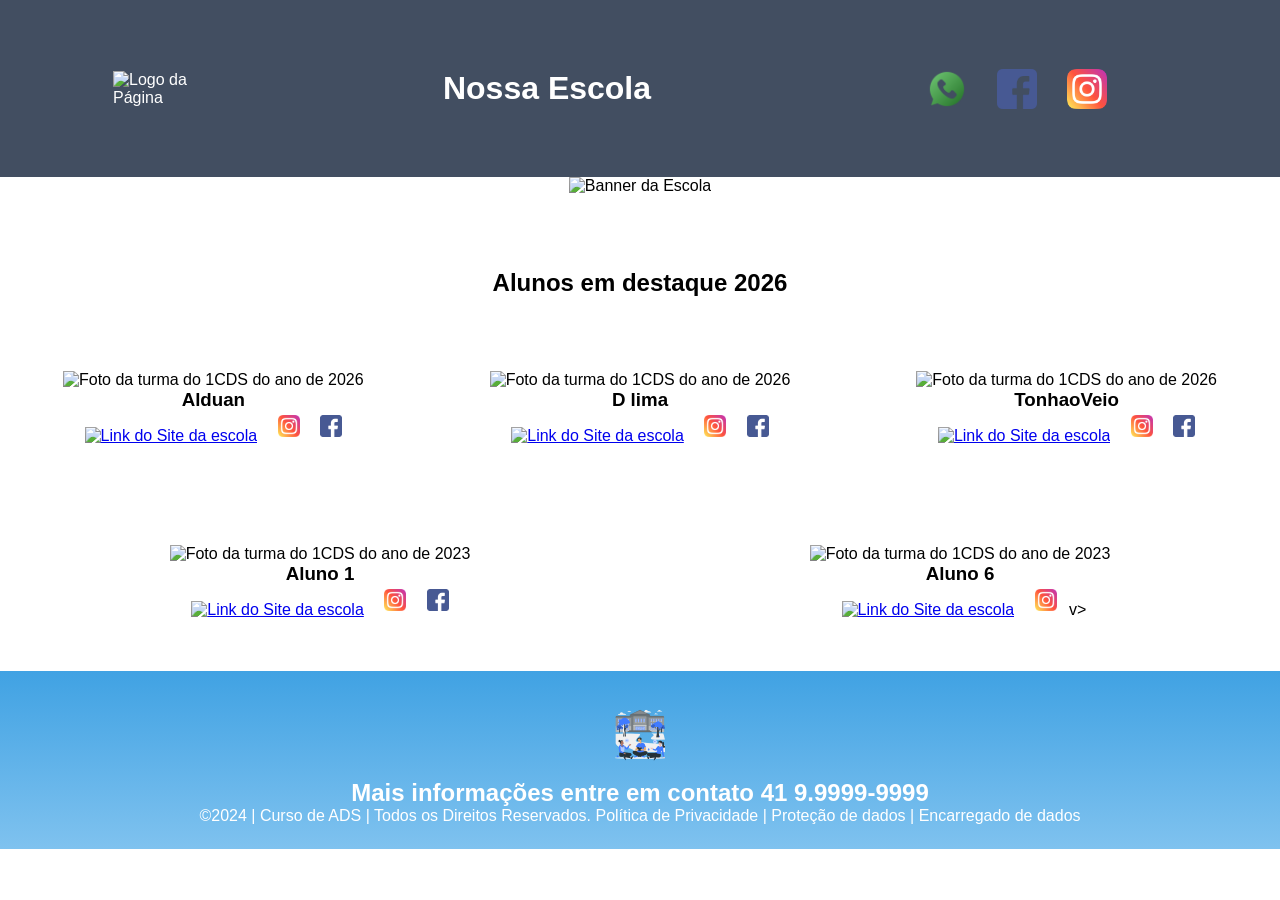
==== commit 585000c9: "2.0" ====
--- a/index.html
+++ b/index.html
@@ -3,7 +3,7 @@
 <head>
 <meta charset="UTF-8">
 <meta name="viewport" content="width=device-width, initial-scale=1.0">
-<title>Home | Nossa Escola</title>
+<title>João Henrique</title>
 <link rel="stylesheet" href="style.css">
 </head>
 <body>
@@ -38,7 +38,7 @@
 <div class="estudante-div">
 <img class="estudante-imagem" src="estudante_menino_1.png" alt="Foto da
 turma do 1CDS do ano de 2026">
-<h3 class="estudante-nome">Aluno 1</h3>
+<h3 class="estudante-nome">Alduan</h3>
 <a href="https://cursos.alura.com.br/dashboard">
 <p> </p>
 <img class="estudante-icone" src="site_school.png" alt="Link do Site da
@@ -51,7 +51,20 @@
 <div class="estudante-div">
 <img class="estudante-imagem" src="estudante_menino_1.png" alt="Foto da
 turma do 1CDS do ano de 2026">
-<h3 class="estudante-nome">Aluno 6</h3>
+<h3 class="estudante-nome">D lima</h3>
+<a href="https://cursos.alura.com.br/dashboard">
+<p> </p>
+<img class="estudante-icone" src="site_school.png" alt="Link do Site da
+escola"></a>
+<img class="estudante-icone" src="instagram.png" alt="Link do
+Instagram">
+<img class="estudante-icone" src="facebook.png" alt="Link do Facebook">
+</div>
+
+<div class="estudante-div">
+<img class="estudante-imagem" src="estudante_menino_1.png" alt="Foto da
+turma do 1CDS do ano de 2026">
+<h3 class="estudante-nome">TonhaoVeio</h3>
 <a href="https://cursos.alura.com.br/dashboard">
 <p> </p>
 <img class="estudante-icone" src="site_school.png" alt="Link do
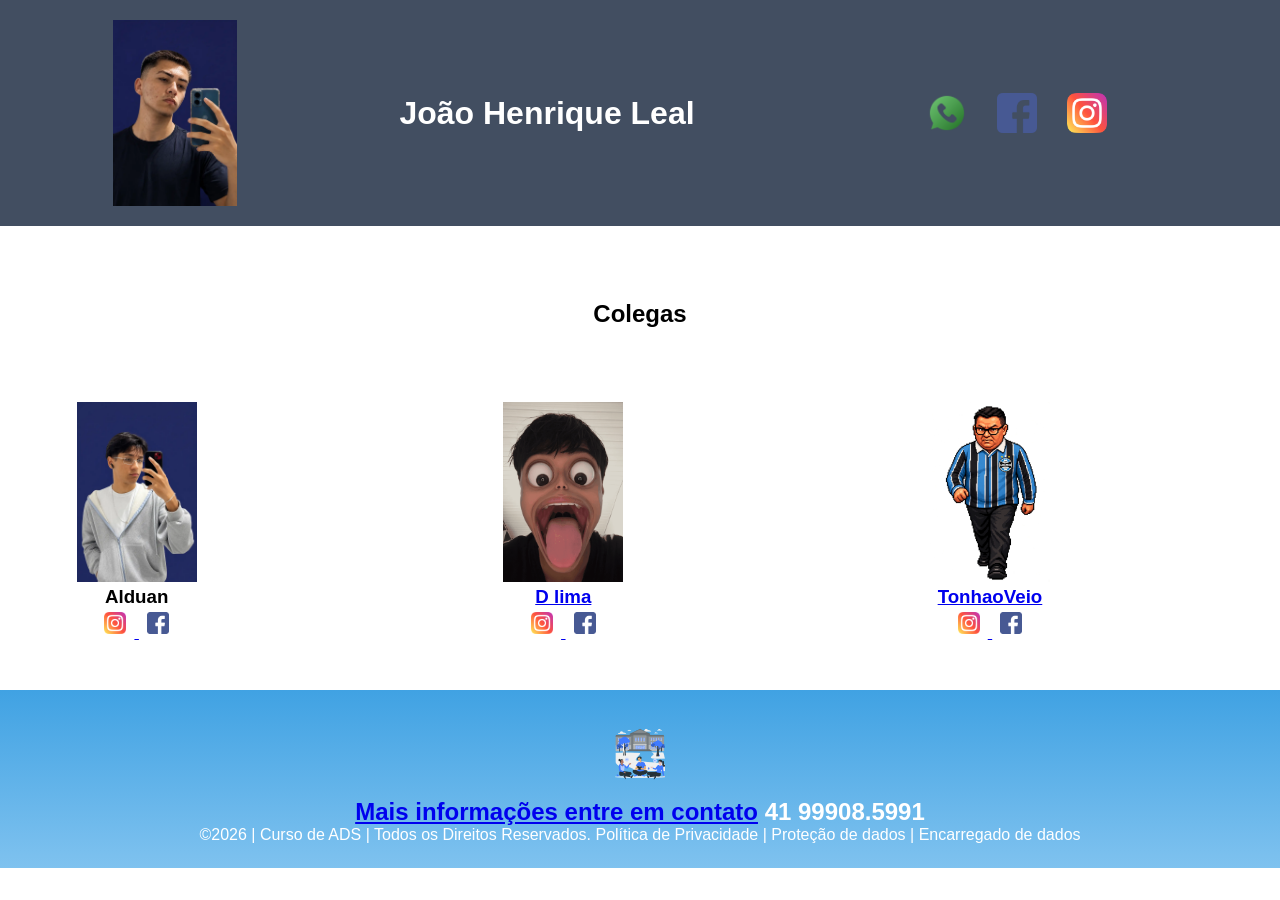
==== commit 51af37d5: "kasd" ====
--- a/index.html
+++ b/index.html
@@ -9,9 +9,9 @@
 <body>
 <!--header é a parte do cabeçalho do site, é o topo da página-->
 <header class="cabecalho-itens">
-<img class="cabecalho-imagem" src="logo_page.png" alt="Logo da
+<img class="cabecalho-imagem" src="joao2.webp" alt="Logo da
 Página">
-<h1 class="titulo_site">Nossa Escola</h1>
+<h1 class="titulo_site">João Henrique Leal</h1>
 <div class="sociais">
 <img class="sociais" src="whatsapp.png" alt="Logo do Whats da
 Escola">
@@ -22,53 +22,41 @@
 </div>
 </header>
 <!--Seção banner 1 é a parte do paragrafo 1 da página-->
-<section class="banner1">
-<img class="escola.image" src="banner.png" alt="Banner da Escola">
-</section>
-<!--Seção estudantes é a parte do paragrafo 2 da página -- "Meninos"-->
-<!--altere em "src="estudante_menino_1.png" para src"nome da imagem do menino em
-todos abaixo-->
-<!--altere em "src="site_school.png" para src"nome da logo em todos abaixo-->
-<!--para aumentar os alunos copie a div no edidor que corresponda desde a foto
-até os icones abaixo - dúvidas chame o professor-->
+
 <section class="estudante">
-<h1 class="estudante_titulo">Alunos em destaque 2026</h1>
+<h1 class="estudante_titulo">Colegas</h1>
 <p> </p>
 <div class="estudantes_todos">
 <div class="estudante-div">
-<img class="estudante-imagem" src="estudante_menino_1.png" alt="Foto da
+<img class="estudante-imagem" src="alduan2.webp" alt="Foto da
 turma do 1CDS do ano de 2026">
 <h3 class="estudante-nome">Alduan</h3>
 <a href="https://cursos.alura.com.br/dashboard">
 <p> </p>
-<img class="estudante-icone" src="site_school.png" alt="Link do Site da
-escola"></a>
+
 <img class="estudante-icone" src="instagram.png" alt="Link do
 Instagram">
 <img class="estudante-icone" src="facebook.png" alt="Link do Facebook">
 </div>
 
 <div class="estudante-div">
-<img class="estudante-imagem" src="estudante_menino_1.png" alt="Foto da
+<img class="estudante-imagem" src="gabgif.gif" alt="Foto da
 turma do 1CDS do ano de 2026">
 <h3 class="estudante-nome">D lima</h3>
 <a href="https://cursos.alura.com.br/dashboard">
 <p> </p>
-<img class="estudante-icone" src="site_school.png" alt="Link do Site da
-escola"></a>
+
 <img class="estudante-icone" src="instagram.png" alt="Link do
 Instagram">
 <img class="estudante-icone" src="facebook.png" alt="Link do Facebook">
 </div>
 
 <div class="estudante-div">
-<img class="estudante-imagem" src="estudante_menino_1.png" alt="Foto da
+<img class="estudante-imagem" src="tonhao.JPG" alt="Foto da
 turma do 1CDS do ano de 2026">
 <h3 class="estudante-nome">TonhaoVeio</h3>
 <a href="https://cursos.alura.com.br/dashboard">
 <p> </p>
-<img class="estudante-icone" src="site_school.png" alt="Link do
-Site da escola"></a>
 <img class="estudante-icone" src="instagram.png" alt="Link do
 Instagram">
 <img class="estudante-icone" src="facebook.png" alt="Link do
@@ -81,41 +69,15 @@
 <!--altere em "src="estudante_menina_1.png" para src"nome da imagem do menina em
 todas abaixo-->
 <!--altere em "src="site_school.png" para src"nome da logo em todos abaixo-->
-<section class="estudante">
-<div class="estudantes_todos">
-<div class="estudante-div">
-<img class="estudante-imagem" src="estudante_menina_1.png" alt="Foto da
-turma do 1CDS do ano de 2023">
-<h3 class="estudante-nome">Aluno 1</h3>
-<a href="https://cursos.alura.com.br/dashboard">
-<p> </p>
-<img class="estudante-icone" src="site_school.png" alt="Link do Site da
-escola"></a>
-<img class="estudante-icone" src="instagram.png" alt="Link do Instagram">
-<img class="estudante-icone" src="facebook.png" alt="Link do Facebook">
-</div>
-<div class="estudante-div">
-<img class="estudante-imagem" src="estudante_menina_1.png" alt="Foto da turma do
-1CDS do ano de 2023">
-<h3 class="estudante-nome">Aluno 6</h3>
-<a href="https://cursos.alura.com.br/dashboard">
-<p> </p>
-<img class="estudante-icone" src="site_school.png" alt="Link do Site
-da escola"></a>
-<img class="estudante-icone" src="instagram.png" alt="Link do
-Instagram">
-v>
-</div>
-</div>
-</section>
+
 <!--Seção rodapé é a parte final da paragrafo 3 da página-->
 <footer class="escola">
 <img class="logo_rodape" src="logo_nossa_escola.png" alt="Logo da Escola">
 <h2 class="escola-título">Mais informações entre em contato<a class="link"
 
-href="https://wa.me/5541999999999"> 41 9.9999-9999 </a></h2>
+href="https://wa.me/5541999085991"> 41 99908.5991 </a></h2>
 <p></p>
-<p>©2024 | Curso de ADS | Todos os Direitos Reservados.
+<p>©2026 | Curso de ADS | Todos os Direitos Reservados.
 Política de Privacidade | Proteção de dados | Encarregado de dados</p>
 <p> </p>
 </footer>
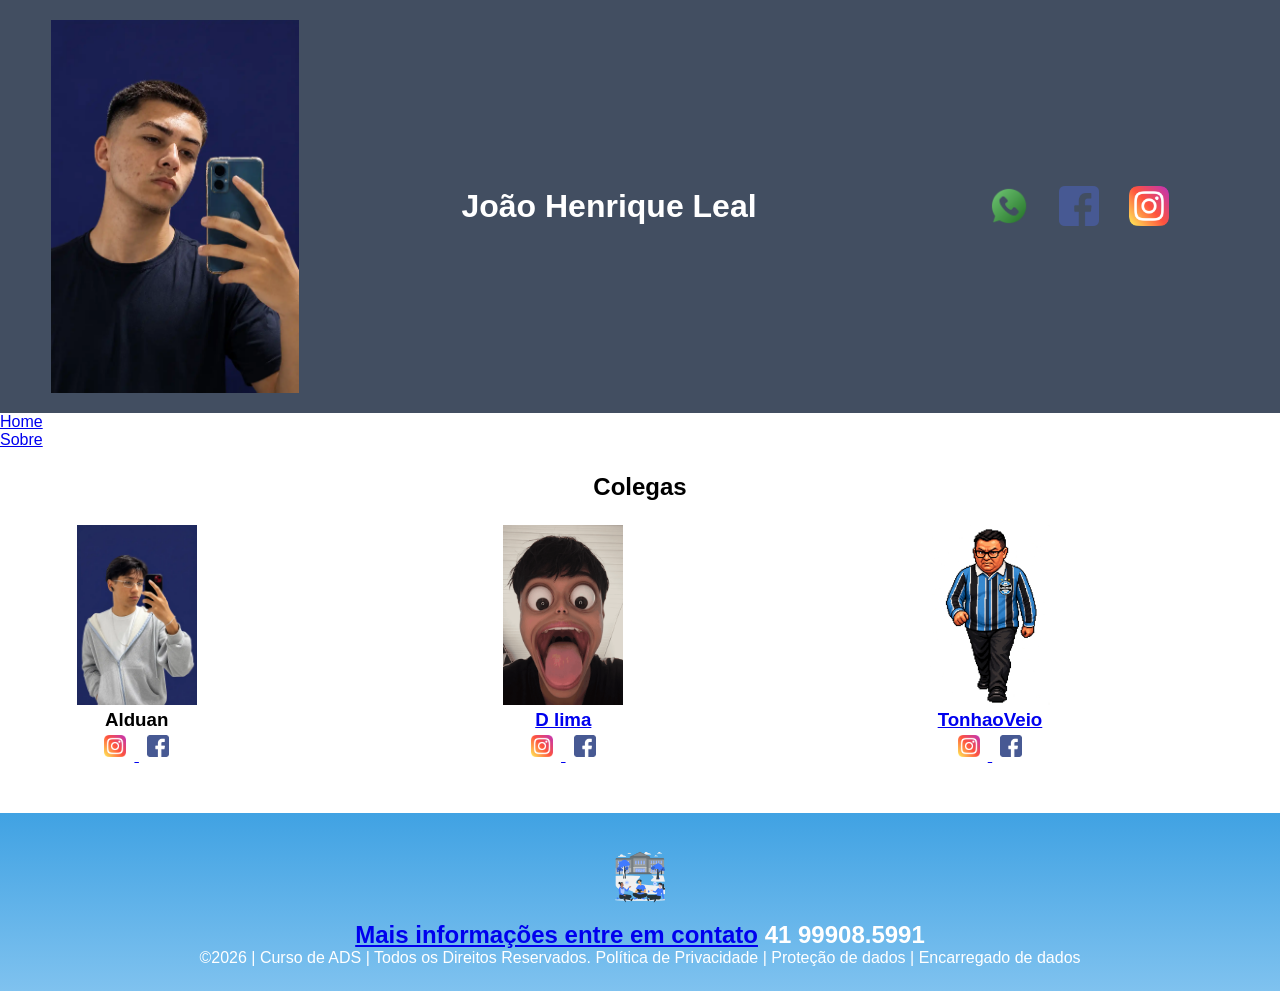
==== commit bfa1ea20: "2.0" ====
--- a/index.html
+++ b/index.html
@@ -21,6 +21,11 @@
 Escola">
 </div>
 </header>
+
+<ul>
+    <li><a href="index.html">Home</a></li>
+    <li><a href="sobre.html">Sobre</a></li>
+</ul>
 <!--Seção banner 1 é a parte do paragrafo 1 da página-->
 
 <section class="estudante">
--- a/style.css
+++ b/style.css
@@ -20,7 +20,7 @@
 justify-content: center;
 }
 .cabecalho-imagem{
-width: 10%;
+width: 20%;
 display: flex;
 justify-content: flex-start;
 align-items: center;
@@ -40,9 +40,9 @@
 .banner1{
 display: flex;
 justify-content: center;
+width: 20%;
 }
 .estudante_titulo{
-padding: 50px;
 text-align: center;
 
 }
